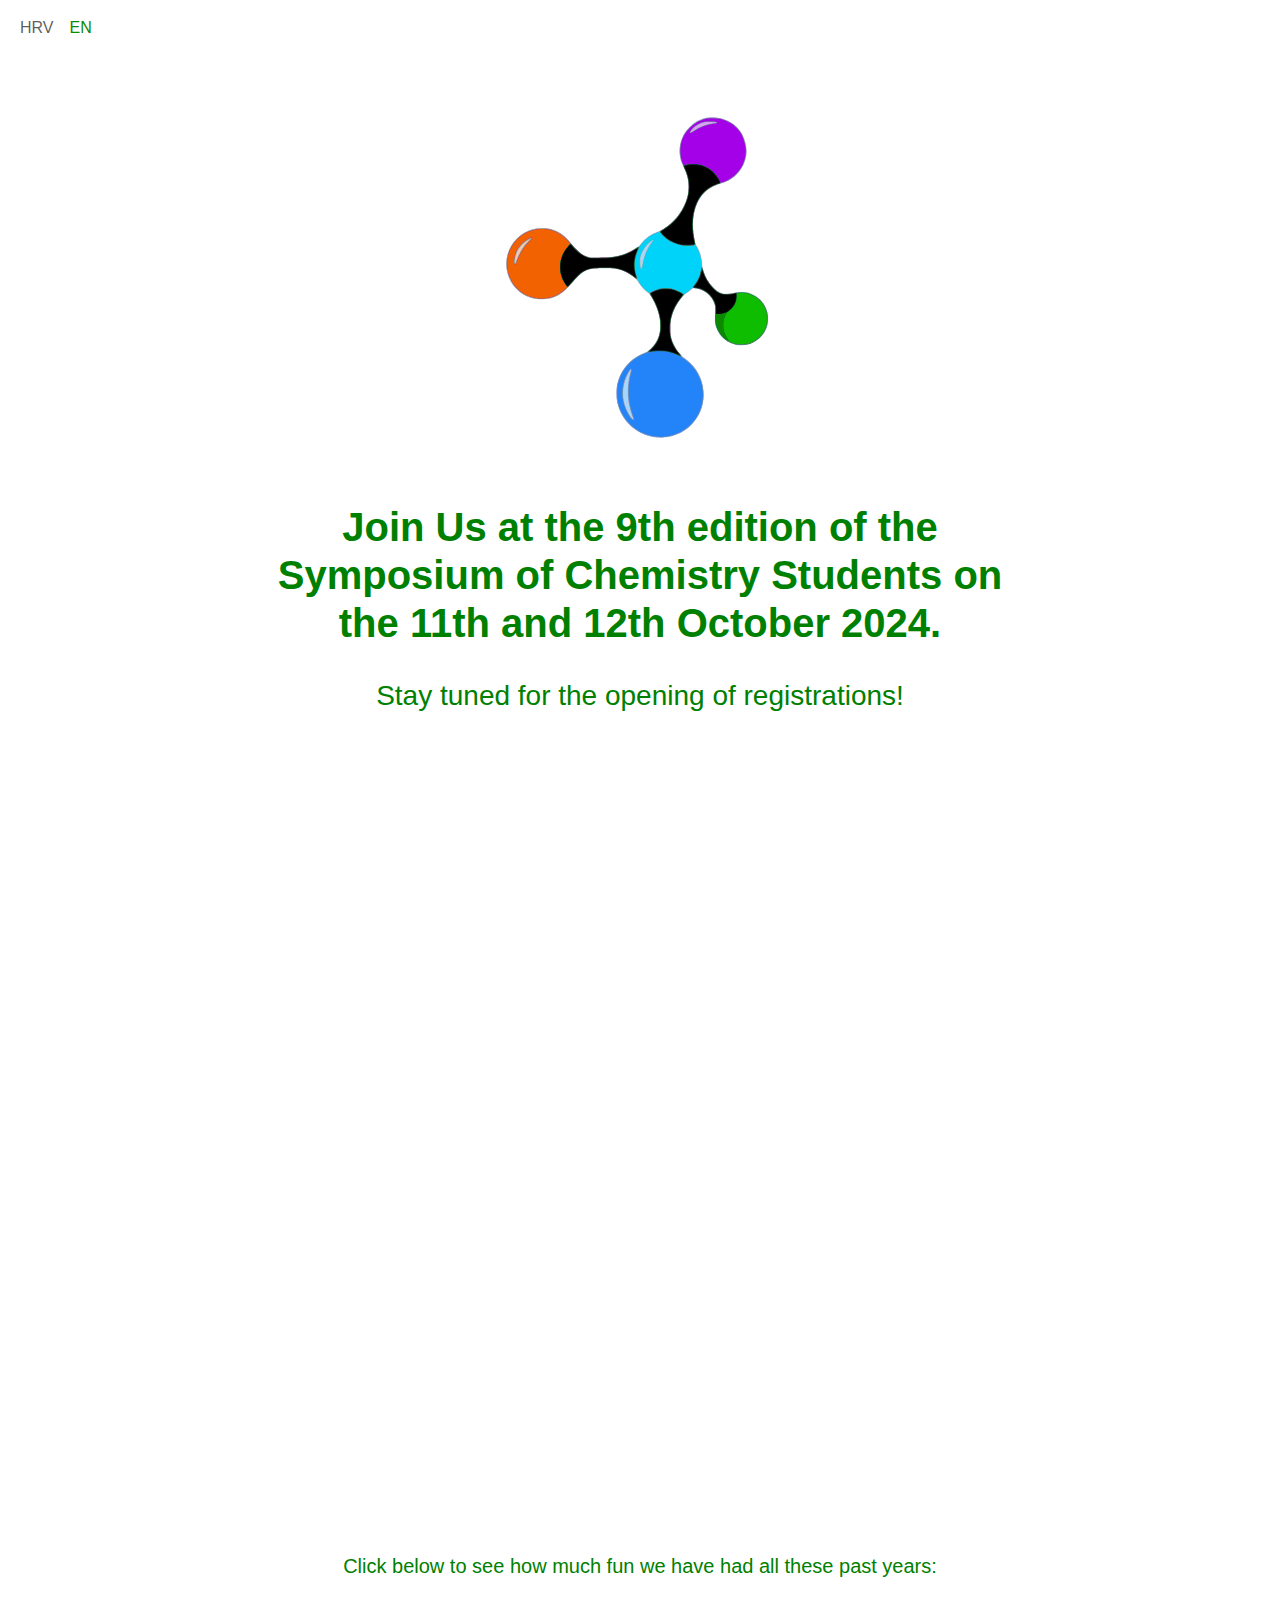
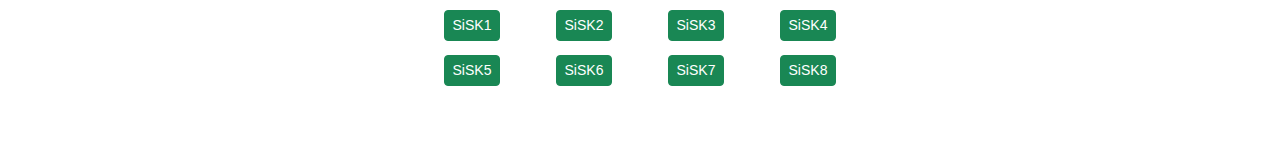
==== index-en.html @ 1c20643a "Create index-en.html" ====
<!DOCTYPE html>
<html lang="hr">
<head>
    <meta charset="UTF-8">
    <meta name="viewport" content="width=device-width, initial-scale=1.0">
    <title>SiSK9</title>
    <link href="https://cdn.jsdelivr.net/npm/bootstrap@5.3.3/dist/css/bootstrap.min.css" rel="stylesheet" integrity="sha384-QWTKZyjpPEjISv5WaRU9OFeRpok6YctnYmDr5pNlyT2bRjXh0JMhjY6hW+ALEwIH" crossorigin="anonymous">
    <link rel="stylesheet" href="./SiSK.css">
</head>
<body>
    <script src="https://cdn.jsdelivr.net/npm/bootstrap@5.3.3/dist/js/bootstrap.bundle.min.js" integrity="sha384-YvpcrYf0tY3lHB60NNkmXc5s9fDVZLESaAA55NDzOxhy9GkcIdslK1eN7N6jIeHz" crossorigin="anonymous"></script>
    
    <div class="nav-jezik">
        <nav class="navbar navbar-expand bg-white">
            <div class="container-fluid">
              <button class="navbar-toggler" type="button" data-bs-toggle="collapse" data-bs-target="#navbarNav" aria-controls="navbarNav" aria-expanded="false" aria-label="Toggle navigation">
                <span class="navbar-toggler-icon"></span>
              </button>
              <div class="collapse navbar-collapse" id="navbarNav">
                <ul class="navbar-nav">
                  <li class="nav-item">
                    <a class="nav-link hrv-en-link" href="./index.html">HRV</a>
                  </li>
                  <li class="nav-item">
                    <a class="nav-link en-en-link" href="./index-en.html">EN</a>
                  </li>
                </ul>
              </div>
            </div>
          </nav>
    </div>
    
    <div class="main">
        <img class="molekula-slika" src="./slikic/molekula-svg.svg" alt="molekula-img">
        <h1>Join Us at the 9th edition of  the Symposium of Chemistry Students on the 11th and 12th October 2024.</h1>
        <br>
        <h3>Stay tuned for the opening of registrations!</h3>
        
    </div>
    <div class="forma">
      <iframe src="https://docs.google.com/forms/d/e/1FAIpQLSdTxUxbJTH4v6o2oVmkh4cIifIhj3vqQKmiAtb-HubEGj8A6w/viewform?embedded=true" width="700" height="670" frameborder="0" marginheight="0" marginwidth="0">Loading…</iframe>
    </div>
    <div class="prosli">
        <p class="par-prosli">Click below to see how much fun we have had all these past years:</p>
        <div class="row red-gumbeki">
            <div class="col-gumbeki col col-sm-3"><a href="https://www.hkd.hr/sisk2014/" target="_blank"><button type="button" class="btn btn-stari-sisk-link btn-success btn-sm">SiSK1</button></a></div>
            <div class="col-gumbeki col col-sm-3"><a href="https://www.hkd.hr/sisk2015/" target="_blank"><button type="button" class="btn btn-stari-sisk-link btn-success btn-sm">SiSK2</button></a></div>
            <div class="col-gumbeki col col-sm-3"><a href="https://www.hkd.hr/sisk2016/" target="_blank"><button type="button" class="btn btn-stari-sisk-link btn-success btn-sm">SiSK3</button></a></div>
            <div class="col-gumbeki col col-sm-3"><a href="https://www.hkd.hr/sisk2017/" target="_blank"><button type="button" class="btn btn-stari-sisk-link btn-success btn-sm">SiSK4</button></a></div>
        </div>
        <div class="row red-gumbeki">
            <div class="col-gumbeki col col-sm-3"><a href="https://www.hkd.hr/sisk2018/" target="_blank"><button type="button" class="btn btn-stari-sisk-link btn-success btn-sm">SiSK5</button></a></div>
            <div class="col-gumbeki col col-sm-3"><a href="https://www.hkd.hr/sisk/" target="_blank"><button type="button" class="btn btn-stari-sisk-link btn-success btn-sm">SiSK6</button></a></div>
            <div class="col-gumbeki col col-sm-3"><a href="https://7sisk.hkd.hr/" target="_blank"><button type="button" class="btn btn-stari-sisk-link btn-success btn-sm">SiSK7</button></a></div>
            <div class="col-gumbeki col col-sm-3"><a href="https://www.hkd.hr/sisk2023/" target="_blank"><button type="button" class="btn btn-stari-sisk-link btn-success btn-sm">SiSK8</button></a></div>
        </div>

    </div>
</body>
</html>
---- SiSK.css ----
body{background-color: white;
    font-family: Candara, Calibri, Segoe, "Segoe UI", Optima, Arial, sans-serif;
    color: green;
text-align: center;}
.main{text-align: center;
padding: 4% 20% 6%;}
.molekula-slika{width: 30%;
margin: 0 auto 50px;}


.hrv-hrv-link, .en-en-link{color: #0C8A00;}


h1 {font-weight: 600;
}

.par-prosli{font-size: 20px;}

.prosli{padding: 6% 15% 6%;
    margin: 0 auto;
text-align: center;}
.red-gumbeki{
margin: auto;
width: 50%;
font-family:Arial, Helvetica, sans-serif;}
.col-gumbeki{margin-top: 3%;}

.formaforma{background-color: rgb(0, 128,0, .3);
margin:0 auto 50px;
padding: 20px;
border-radius: 2%;}
@media(max-width:1350px){.molekula-slika{width: 45%;}}
@media(max-width:1200px){.molekula-slika{width:60%;
margin: 8% auto;}
.red-gumbeki{width:60%;}
.main{margin-top: 0;}
.molekula-slika{margin-top: 0;}}
@media(max-width:800px){.formaforma{width:90%;
padding: 0;
margin-bottom: 20px;
margin-top: 10%;}
.red-gumbeki{width: 80%;}
.molekula-slika{width: 70%;}
.main{padding: 10% 12% 7%;}
h1{margin:8% auto 4%;}}

@media(max-width:600px){.red-gumbeki{width: 100%;}
.prosli{padding: 6% 3%;}}

@media(max-width:460px){.btn-stari-sisk-link{width: fit-content;
font-size: 10px;}
.col-gumbeki{padding: 0;}
}
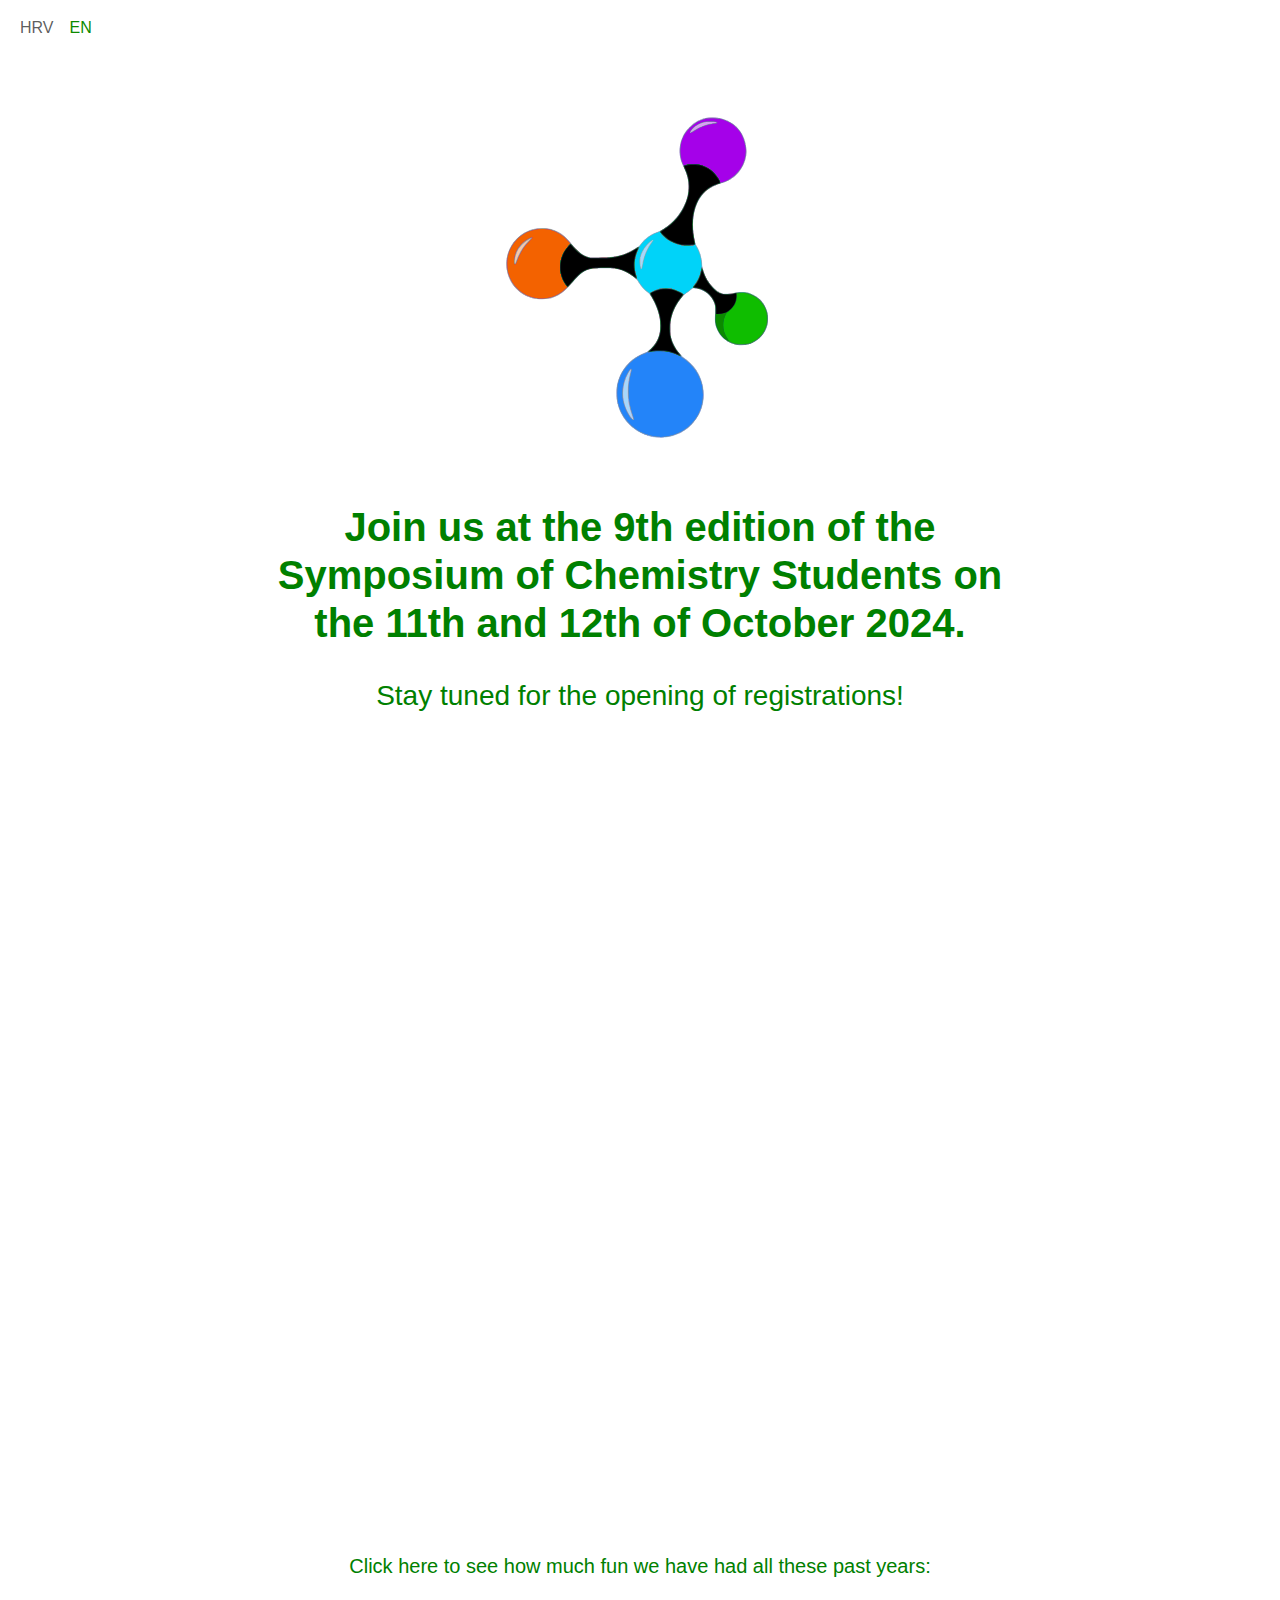
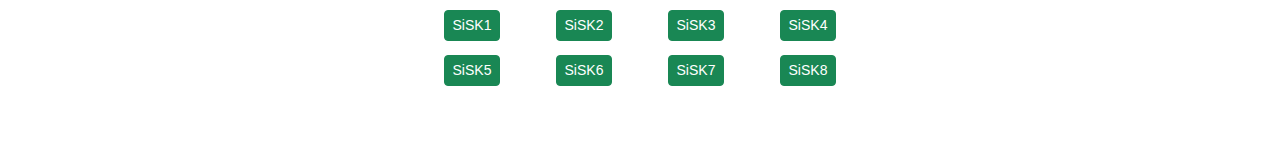
==== commit b736d975: "Update index-en.html" ====
--- a/index-en.html
+++ b/index-en.html
@@ -32,7 +32,7 @@
     
     <div class="main">
         <img class="molekula-slika" src="./slikic/molekula-svg.svg" alt="molekula-img">
-        <h1>Join Us at the 9th edition of  the Symposium of Chemistry Students on the 11th and 12th October 2024.</h1>
+        <h1>Join us at the 9th edition of  the Symposium of Chemistry Students on the 11th and 12th of October 2024.</h1>
         <br>
         <h3>Stay tuned for the opening of registrations!</h3>
         
@@ -41,7 +41,7 @@
       <iframe src="https://docs.google.com/forms/d/e/1FAIpQLSdTxUxbJTH4v6o2oVmkh4cIifIhj3vqQKmiAtb-HubEGj8A6w/viewform?embedded=true" width="700" height="670" frameborder="0" marginheight="0" marginwidth="0">Loading…</iframe>
     </div>
     <div class="prosli">
-        <p class="par-prosli">Click below to see how much fun we have had all these past years:</p>
+        <p class="par-prosli">Click here to see how much fun we have had all these past years:</p>
         <div class="row red-gumbeki">
             <div class="col-gumbeki col col-sm-3"><a href="https://www.hkd.hr/sisk2014/" target="_blank"><button type="button" class="btn btn-stari-sisk-link btn-success btn-sm">SiSK1</button></a></div>
             <div class="col-gumbeki col col-sm-3"><a href="https://www.hkd.hr/sisk2015/" target="_blank"><button type="button" class="btn btn-stari-sisk-link btn-success btn-sm">SiSK2</button></a></div>
